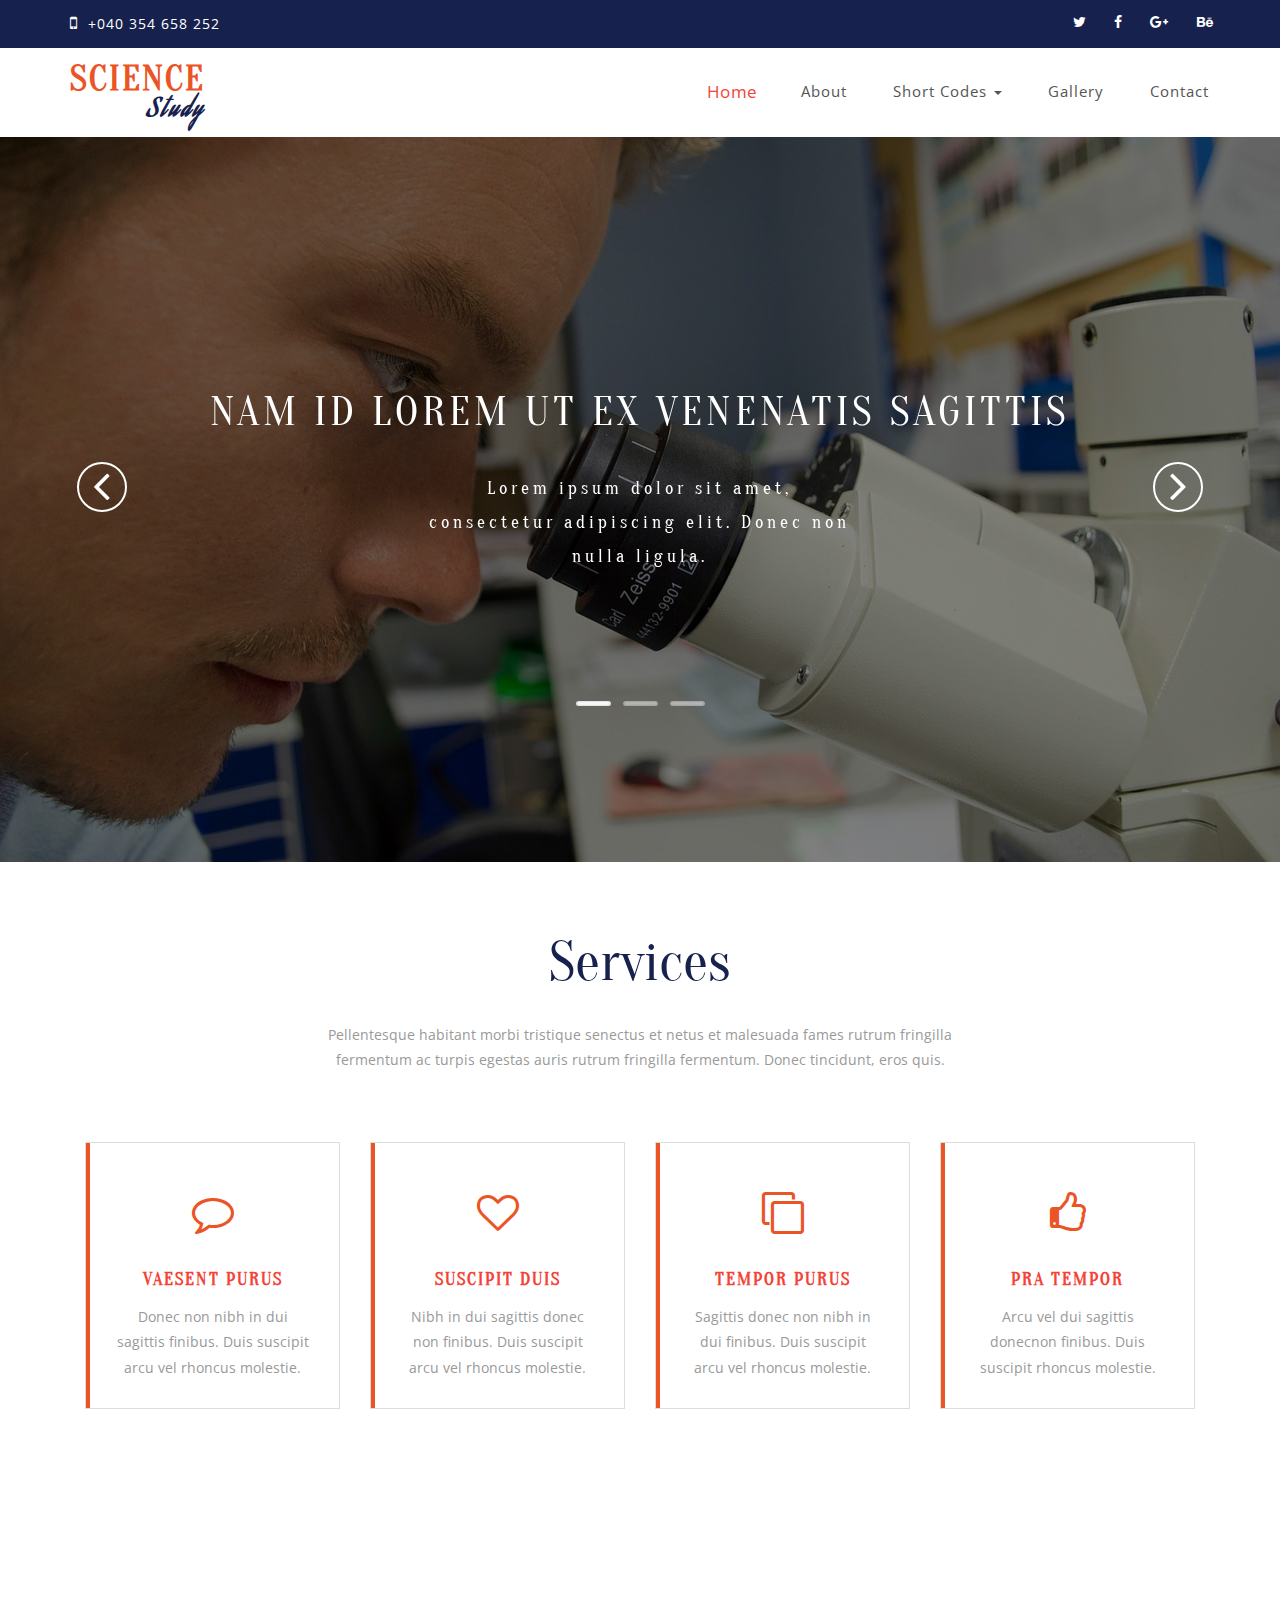
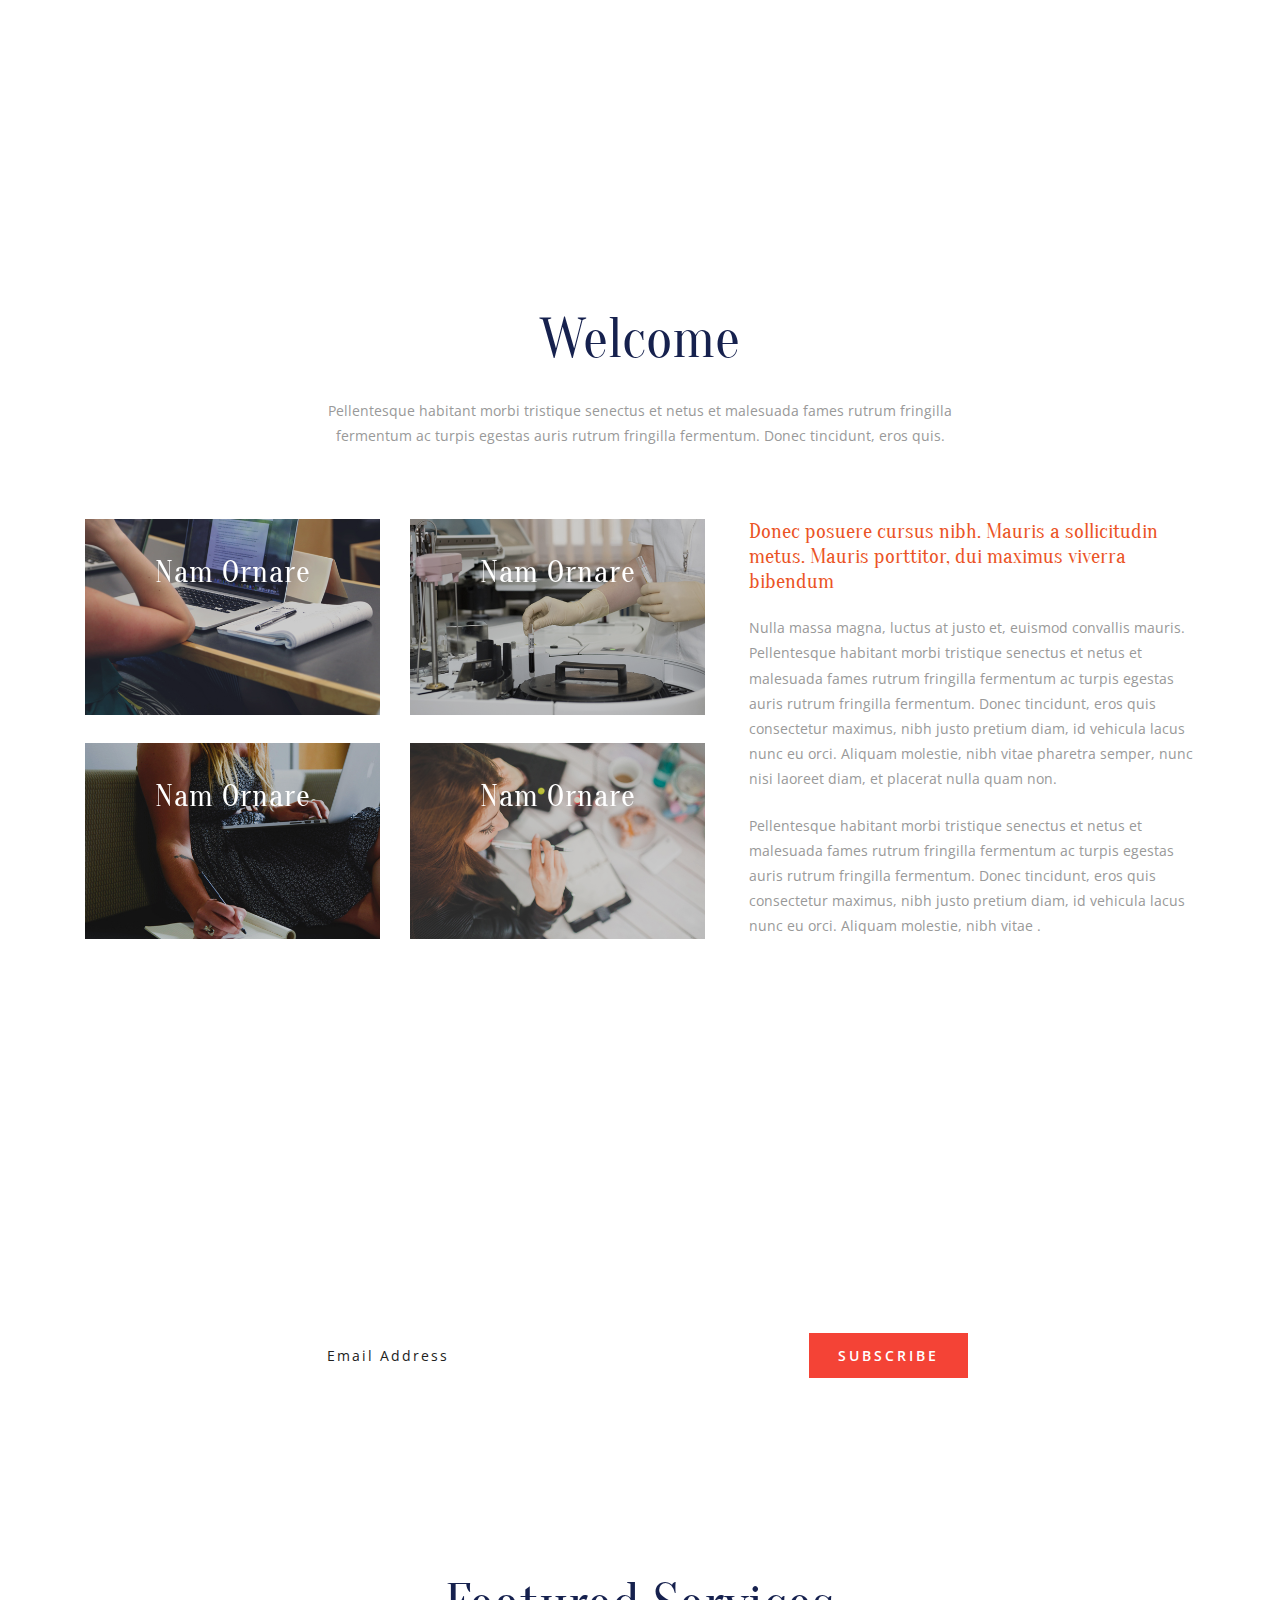
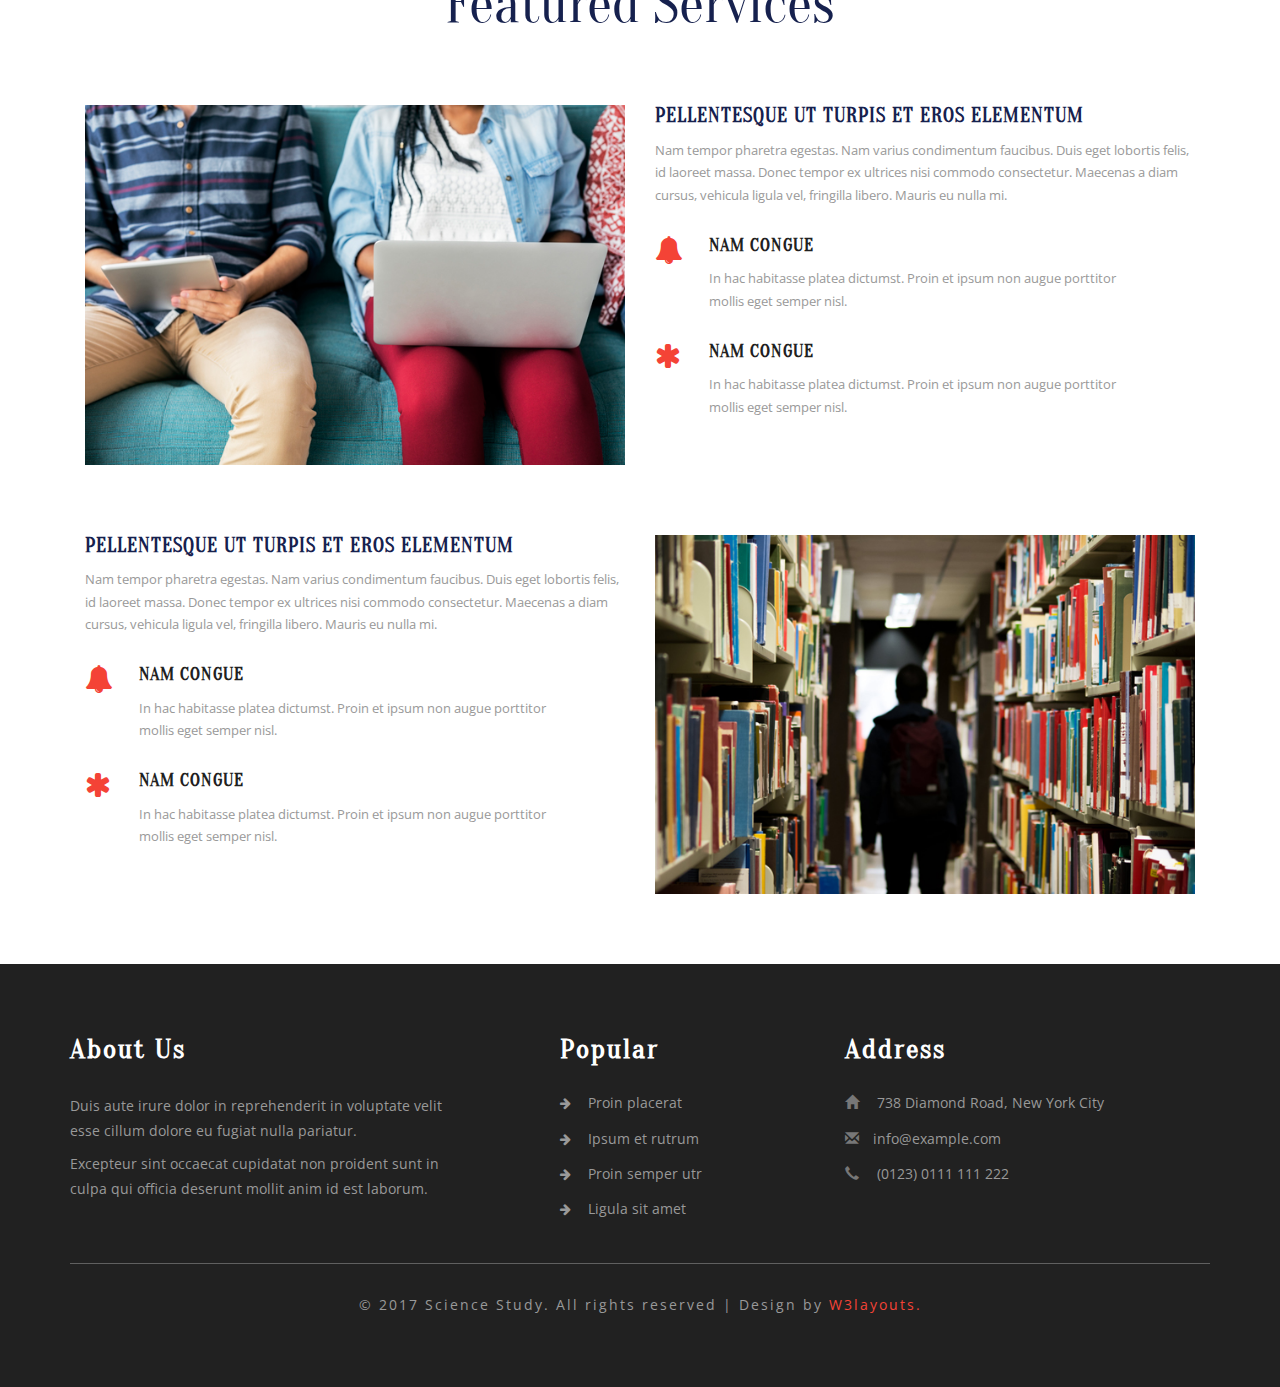
==== index.html @ d5943bfc "edited on oct.19" ====
<!--
Author: W3layouts
Author URL: http://w3layouts.com
License: Creative Commons Attribution 3.0 Unported
License URL: http://creativecommons.org/licenses/by/3.0/
-->
<!DOCTYPE html>
<html lang="en">
<head>
<title>Science Study an Education Category Bootstrap Responsive Template | Home :: w3layouts</title>
<meta name="viewport" content="width=device-width, initial-scale=1">
<meta http-equiv="Content-Type" content="text/html; charset=utf-8" />
<meta name="keywords" content="Science Study Responsive web template, Bootstrap Web Templates, Flat Web Templates, Android Compatible web template, 
	SmartPhone Compatible web template, free WebDesigns for Nokia, Samsung, LG, Sony Ericsson, Motorola web design" />
<script type="application/x-javascript"> addEventListener("load", function() { setTimeout(hideURLbar, 0); }, false); function hideURLbar(){ window.scrollTo(0,1); } </script>
<!-- Custom Theme files -->
<link href="css/bootstrap.css" type="text/css" rel="stylesheet" media="all">
<link href="css/style.css" type="text/css" rel="stylesheet" media="all">   
<link href="css/font-awesome.css" rel="stylesheet"> <!-- font-awesome icons -->
<link rel="stylesheet" href="css/flexslider.css" type="text/css" media="screen" /> 
<!-- //Custom Theme files --> 
<!-- js -->
<script src="js/jquery-2.2.3.min.js"></script>  
<!-- //js -->
<!-- web-fonts -->   
<link href="//fonts.googleapis.com/css?family=Oranienbaum" rel="stylesheet">
<link href="//fonts.googleapis.com/css?family=Open+Sans:300,300i,400,400i,600,600i,700,700i,800,800i" rel="stylesheet">
<link href="//fonts.googleapis.com/css?family=Aguafina+Script" rel="stylesheet">
<!-- //web-fonts -->
</head>
<body> 
	<!-- header -->
	<div class="header-w3layoutstop">
		<div class="container">  
			<div class="hdr-w3left navbar-left">
				<p><span class="fa fa-mobile"></span> +040 354 658 252 </p> 
			</div>
			<div class="w3ls-bnr-icons social-w3licon navbar-right">
				<a href="#" class="social-button twitter"><i class="fa fa-twitter"></i></a>
				<a href="#" class="social-button facebook"><i class="fa fa-facebook"></i></a> 
				<a href="#" class="social-button google"><i class="fa fa-google-plus"></i></a> 
				<a href="#" class="social-button behance"><i class="fa fa-behance"></i></a> 
			</div>			
		</div>
	</div>
	<!-- navigation -->
	<div class="top-nav w3-agiletop">
		<div class="container">
			<div class="navbar-header w3llogo">
				<button type="button" class="navbar-toggle" data-toggle="collapse" data-target="#bs-example-navbar-collapse-1">
					<span class="sr-only">Toggle navigation</span>
					<span class="icon-bar"></span>
					<span class="icon-bar"></span>
					<span class="icon-bar"></span>
				</button>  
				<h1><a href="index.html">SCIENCE <span>Study<span></a></h1> 
			</div>
			<!-- Collect the nav links, forms, and other content for toggling -->
			<div class="collapse navbar-collapse" id="bs-example-navbar-collapse-1">
				<div class="w3menu navbar-right">
					<ul class="nav navbar">
						<li><a href="index.html" class="active">Home</a></li>
						<li><a href="about.html">About</a></li>
						<li class="dropdown">
								<a href="#" class="dropdown-toggle" data-toggle="dropdown">Short Codes <b class="caret"></b></a>
								<ul class="dropdown-menu agile_short_dropdown">
									<li><a href="icons.html">Icons</a></li>
									<li><a href="typography.html">Typography</a></li>
								</ul>
							</li>
						
						<li><a href="gallery.html">Gallery</a></li>
						<li><a href="contact.html">Contact</a></li>
					</ul>
				</div> 
				<div class="clearfix"> </div>  
			</div>
		</div>	
	</div>	
	<!-- //navigation -->
	<!-- //header -->
	<!-- banner -->
	<div class="w3ls-banner">
		<!-- banner-text -->
		<div class="banner-text"> 
			<div class="flexslider">
				<ul class="slides">
					<li>
						<h2>Nam id lorem ut ex venenatis sagittis </h2>
						<h5>Lorem ipsum dolor sit amet, consectetur adipiscing elit. Donec non nulla ligula.</h5>
					</li>
					<li>
						<h3>Aenean non dui id libero hendrerit</h3>
						<h5>Lorem ipsum dolor sit amet, consectetur adipiscing elit. Donec non nulla ligula.</h5>
					</li>
					<li>
						<h3>Maecenas quis tincidunt mi</h3>
						<h5>Lorem ipsum dolor sit amet, consectetur adipiscing elit. Donec non nulla ligula.</h5>
					</li>
				</ul>
			</div>    
		</div> 
		<!-- //banner-text -->  
	</div>	
	<!-- //banner -->
	<!-- services -->
	<div class="services">
		<div class="container">   
			<h3 class="agileits-title">Services</h3>
			<p class="agile-p">Pellentesque habitant morbi tristique senectus et netus et malesuada fames rutrum fringilla fermentum ac turpis egestas auris rutrum fringilla fermentum. Donec tincidunt, eros quis. </p>
			
			<div class="w3-services-grids">
				<div class="col-md-3 col-xs-6 w3l-services-grid">
					<div class="w3l-services-text">
						<div class="w3ls-services-img">
							<i class="fa fa-comment-o" aria-hidden="true"></i>
						</div>
						<div class="agileits-services-info">
							<h4>Vaesent purus</h4>
							<p>Donec non nibh in dui sagittis finibus. Duis suscipit arcu vel rhoncus molestie. </p>
						</div>
					</div>
				</div>
				<div class="col-md-3 col-xs-6 w3l-services-grid">
					<div class="w3l-services-text">
						<div class="w3ls-services-img">
							<i class="fa fa-heart-o" aria-hidden="true"></i>
						</div>
						<div class="agileits-services-info">
							<h4>Suscipit duis </h4>
							<p>Nibh in dui sagittis donec non finibus. Duis suscipit arcu vel rhoncus molestie. </p>
						</div>
					</div>
				</div>
				<div class="col-md-3 col-xs-6 w3l-services-grid">
					<div class="w3l-services-text">
						<div class="w3ls-services-img">
							<i class="fa fa-clone" aria-hidden="true"></i>
						</div>
						<div class="agileits-services-info">
							<h4>Tempor purus</h4>
							<p>Sagittis donec non nibh in dui finibus. Duis suscipit arcu vel rhoncus molestie. </p>
						</div>
					</div>
				</div>
				<div class="col-md-3 col-xs-6 w3l-services-grid">
					<div class="w3l-services-text">
						<div class="w3ls-services-img">
							<i class="fa fa-thumbs-o-up" aria-hidden="true"></i>
						</div>
						<div class="agileits-services-info">
							<h4>Pra tempor</h4>
							<p>Arcu vel dui sagittis donecnon finibus. Duis suscipit rhoncus molestie. </p>
						</div>
					</div>
				</div>
				<div class="clearfix"> </div>
			</div> 
		</div>
	</div>
	<!-- //services -->
	<!-- about-slid -->
	<div class="about-w3slid jarallax">
		<div class="subscribe-agileinfo"> 
			<div class="container">  
				<h3>Lorem ipsum dolor sit amet</h3>
				<p>Curabitur nec purus eget urna pulvinar placerat. Integer varius est vitae iaculis suscipit. Nam libero tempore cum soluta nobis est eligendi optio cumque nihil impedit quo minus id quod maxime placeat facere possimus omnis optio </p> 
			</div>
		</div>
	</div>
	<!-- //about-slid --> 
	<!-- welcome -->
	<div class="welcome"> 
		<div class="container">
			<h3 class="agileits-title">Welcome </h3>
<p class="agile-p">Pellentesque habitant morbi tristique senectus et netus et malesuada fames rutrum fringilla fermentum ac turpis egestas auris rutrum fringilla fermentum. Donec tincidunt, eros quis. </p>			
			<div class="welcome-agileinfo">
				<div class="col-md-7 agile-welcome-left"> 
					<div class="col-sm-6 col-xs-6 welcome-w3imgs">
						<figure class="effect-chico">
							<img src="images/g3.jpg" alt=" " />
							<figcaption>
								<h4>Nam ornare</h4>
								<p>Chico's main fear was missing the morning bus.</p>
							</figcaption>			
						</figure>
						<figure class="effect-chico welcome-img2">
							<img src="images/g4.jpg" alt=" " />
							<figcaption>
								<h4>Nam ornare</h4>
								<p>Chico's main fear was missing the morning bus.</p>
							</figcaption>			
						</figure>
					</div>
					<div class="col-sm-6 col-xs-6 welcome-w3imgs">
						<figure class="effect-chico">
							<img src="images/g2.jpg" alt=" " />
							<figcaption>
								<h4>Nam ornare</h4>
								<p>Chico's main fear was missing the morning bus.</p>
							</figcaption>			
						</figure>
						<figure class="effect-chico welcome-img2">
							<img src="images/g1.jpg" alt=" " />
							<figcaption>
								<h4>Nam ornare</h4>
								<p>Chico's main fear was missing the morning bus.</p>
							</figcaption>			
						</figure>
					</div>
				<div class="clearfix"> </div> 
			</div>
			<div class="col-md-5 agile-welcome-right">
				<h4>Donec posuere cursus nibh. Mauris a sollicitudin metus. Mauris porttitor, dui maximus viverra bibendum</h4>
				<p>Nulla massa magna, luctus at justo et, euismod convallis mauris. Pellentesque habitant morbi tristique senectus et netus et malesuada fames rutrum fringilla fermentum ac turpis egestas auris rutrum fringilla fermentum. Donec tincidunt, eros quis consectetur maximus, nibh justo pretium diam, id vehicula lacus nunc eu orci. Aliquam molestie, nibh vitae pharetra semper, nunc nisi laoreet diam, et placerat nulla quam non. </p>
				<p>Pellentesque habitant morbi tristique senectus et netus et malesuada fames rutrum fringilla fermentum ac turpis egestas auris rutrum fringilla fermentum. Donec tincidunt, eros quis consectetur maximus, nibh justo pretium diam, id vehicula lacus nunc eu orci. Aliquam molestie, nibh vitae . </p>
	
			</div>
			<div class="clearfix"> </div>
		</div>
	</div> 		
	</div>
	<!-- //welcome -->
	<!-- about-slid -->
	<div class="about-w3slid jarallax">
		<div class="sub-agileinfo">
			<div class="container">
				<h3 class="agileits-title w3title1">Get our free newsletter</h3>
				<p>Nemo enim ipsam voluptatem quia voluptas sit aspernatur aut odit aut fugit, sed quia consequuntur magni dolores eos qui ratione voluptatem sequi nesciunt. Neque porro quisquam est consectetur adipisci velit sed quia non numquam eius.</p>
				<form>
					<input type="email" name="email" placeholder="Email Address" class="user" required="">
					<input type="submit" value="Subscribe">
				</form>
			</div> 
		</div>
	</div>
	<!-- //about-slid --> 
	<!-- services-bottom -->
	<div class="services-bottom">
		<div class="container">
			<div class="agileits-heading">
				<h3 class="agileits-title">Featured Services</h3>
			</div>
			<div class="wthree-services-bottom-grids">
				<div class="col-md-6 wthree-services-left">
					<img src="images/g8.jpg" alt="" />
				</div>
				<div class="col-md-6 wthree-services-right">
					<div class="wthree-services-right-top">
						<h4>Pellentesque ut turpis et eros elementum</h4>
						<p>Nam tempor pharetra egestas. Nam varius condimentum faucibus. Duis eget lobortis felis, id laoreet massa. Donec tempor ex ultrices nisi commodo consectetur. Maecenas a diam cursus, vehicula ligula vel, fringilla libero. Mauris eu nulla mi.</p>
					</div>
					<div class="wthree-services-right-bottom">
						<div class="services-right-bottom-bottom">
							<div class="services-bottom-icon">
								<i class="fa fa-bell" aria-hidden="true"></i>
							</div>
							<div class="services-bottom-info">
								<h5>Nam congue</h5>
								<p>In hac habitasse platea dictumst. Proin et ipsum non augue porttitor mollis eget semper nisl.</p>
							</div>
							<div class="clearfix"> </div>
						</div>
						<div class="services-right-bottom-bottom">
							<div class="services-bottom-icon">
								<i class="fa fa-asterisk" aria-hidden="true"></i>
							</div>
							<div class="services-bottom-info">
								<h5>Nam congue</h5>
								<p>In hac habitasse platea dictumst. Proin et ipsum non augue porttitor mollis eget semper nisl.</p>
							</div>
							<div class="clearfix"> </div>
						</div>
					</div>
					<div class="clearfix"> </div>
				</div>
				<div class="clearfix"> </div>
			</div>
			<div class="wthree-services-bottom-grids w3-services-bottom">
				<div class="col-md-6 wthree-services-right">
					<div class="wthree-services-right-top">
						<h4>Pellentesque ut turpis et eros elementum</h4>
						<p>Nam tempor pharetra egestas. Nam varius condimentum faucibus. Duis eget lobortis felis, id laoreet massa. Donec tempor ex ultrices nisi commodo consectetur. Maecenas a diam cursus, vehicula ligula vel, fringilla libero. Mauris eu nulla mi.</p>
					</div>
					<div class="wthree-services-right-bottom">
						<div class="services-right-bottom-bottom">
							<div class="services-bottom-icon">
								<i class="fa fa-bell" aria-hidden="true"></i>
							</div>
							<div class="services-bottom-info">
								<h5>Nam congue</h5>
								<p>In hac habitasse platea dictumst. Proin et ipsum non augue porttitor mollis eget semper nisl.</p>
							</div>
							<div class="clearfix"> </div>
						</div>
						<div class="services-right-bottom-bottom">
							<div class="services-bottom-icon">
								<i class="fa fa-asterisk" aria-hidden="true"></i>
							</div>
							<div class="services-bottom-info">
								<h5>Nam congue</h5>
								<p>In hac habitasse platea dictumst. Proin et ipsum non augue porttitor mollis eget semper nisl.</p>
							</div>
							<div class="clearfix"> </div>
						</div>
					</div>
					<div class="clearfix"> </div>
				</div>
				<div class="col-md-6 wthree-services-left">
					<img src="images/g6.jpg" alt="" />
				</div>
				<div class="clearfix"> </div>
			</div>
		</div>
	</div>
	<!-- //services-bottom -->

	<!-- footer -->
	<div class="footer">
		<div class="container">
			<div class="col-md-5 col-sm-5 agileinfo_footer_grid">
				<h3 class="agileits-title">About Us</h3>
				<p>Duis aute irure dolor in reprehenderit in voluptate velit esse cillum dolore eu 
					fugiat nulla pariatur. <span>Excepteur sint occaecat cupidatat non proident 
					sunt in culpa qui officia deserunt mollit anim id est laborum.</span></p>
			</div>
			<div class="col-md-3 col-sm-3 agileinfo_footer_grid mid-w3l nav2">
				<h3 class="agileits-title">Popular</h3>
				<ul>
					<li><a href="#"><i class="fa fa-arrow-right"></i> Proin placerat</a></li>
					<li><a href="#"><i class="fa fa-arrow-right"></i> Ipsum et rutrum</a></li>
					<li><a href="#"><i class="fa fa-arrow-right"></i> Proin semper utr</a></li>
					<li><a href="#"><i class="fa fa-arrow-right"></i> Ligula sit amet</a></li>
				</ul>
			</div>
			<div class="col-md-4 col-sm-4 agileinfo_footer_grid">
				<h3 class="agileits-title">Address</h3>
				<ul>
					<li><span class="glyphicon glyphicon-home" aria-hidden="true"></span> 738 Diamond Road, New York City</li>
					<li><span class="glyphicon glyphicon-envelope" aria-hidden="true"></span><a href="mailto:info@example.com">info@example.com</a></li>
					<li><span class="glyphicon glyphicon-earphone" aria-hidden="true"></span> (0123) 0111 111 222</li>
				</ul>
			</div> 
			<div class="clearfix"> </div>
			<div class="w3agile_footer_copy">
				<p>© 2017 Science Study. All rights reserved | Design by <a href="http://w3layouts.com/" target="_blank">W3layouts.</a></p>
			</div>
		</div>
	</div>
	<!-- //footer -->

	<!-- Bootstrap core JavaScript
    ================================================== -->
    <!-- Placed at the end of the document so the pages load faster -->
    <script src="js/bootstrap.js"></script>
	<!-- FlexSlider --> 
	<script defer src="js/jquery.flexslider.js"></script>
	<script type="text/javascript">
		$(window).load(function(){
		  $('.flexslider').flexslider({
			animation: "slide",
			start: function(slider){
			  $('body').removeClass('loading');
			}
		  });
		});
	</script>
	<!-- End-slider-script -->

</body>
</html>
---- css/style.css ----
/*--
Author: W3layouts
Author URL: http://w3layouts.com
License: Creative Commons Attribution 3.0 Unported
License URL: http://creativecommons.org/licenses/by/3.0/
--*/
body{
	margin:0;
	font-family: 'Open Sans', sans-serif;
	background: #fff;  
}
body a{
	transition: 0.5s all;
	-webkit-transition: 0.5s all;
	-moz-transition: 0.5s all;
	-o-transition: 0.5s all;
	-ms-transition: 0.5s all;
	text-decoration:none;
	outline:none;
}
h1,h2,h3,h4,h5,h6{
	margin:0;
	font-family: 'Oranienbaum', serif; 
}
p{
	margin:0;
}
ul,label{
	margin:0;
	padding:0;
}
body a:hover,body a:focus {
	text-decoration:none;
	outline: none;
} 
/*-- banner --*/
.agileits-banner {
	background:url(../images/1.jpg)no-repeat center center;
	-webkit-background-size:cover;
	background-size:cover;
	-moz-background-size:cover;
	position: relative;
} 
/*-- header-w3layoutstop--*/
.header-w3layoutstop {
    padding:0.8em 0;
    background:#16214e;
}
.header-w3layoutstop p {
    color: #fff;
    font-size: 1em;
    text-align: center;
    letter-spacing: 1px;
}
.header-w3layoutstop p span.fa {
    margin-right: 5px;
    font-size: 1.2em;
}
/*-- social-icons --*/  
.social-w3licon a {
    font-size: 1em;
    color: #fff;
    margin:0 .8em;
    border: 1px solid transparent;
    display: inline-block;
    text-align: center;
    position: relative;
    z-index: 999;
	-webkit-transition:.5s all;
	-moz-transition:.5s all;
	-o-transition:.5s all;
	-ms-transition:.5s all;
	transition:.5s all;
} 
.social-w3licon a:hover {
    color: #3b5998;
	-webkit-transform: scale(1.2);
	-moz-transform: scale(1.2);
	-o-transform: scale(1.2);
	-ms-transform: scale(1.2);
    transform: scale(1.2);
}
.social-w3licon a.twitter:hover {
    color: #1da1f2; 
}
.social-w3licon a.google:hover {
    color: #dd4b39; 
}
.social-w3licon a.behance:hover {
    color: #1769ff; 
}
/*-- //social-icons --*/
/*-- //banner-top --*/ 
/*-- logo --*/ 
.w3llogo h1 {
    font-size: 2em;
    font-weight: 100;
    letter-spacing: 2px;
    position: relative;
}
.w3llogo h1 a {
    display: inline-block;
    color: #eb5425;
    font-weight: 600;
    font-size: 36px;
}
.w3llogo h1 a span {
    font-family: 'Aguafina Script', cursive;
    color: #16214e;
    font-size: 25px;
    letter-spacing: 3px;
    display: block;
    text-align: right;
}
/*-- //logo --*/
/*-- top-nav --*/ 
.top-nav {
    padding: 0.8em 0;
}
nav.navbar.navbar-default {
    background-color: inherit;
    border: none;
    margin: 0;
}
ul.nav.navbar {
    text-align: center;
    margin: 1.5em 0 0;
    min-height: inherit;
}
.top-nav ul li {
    margin: 0 0 0 3em;
    display: inline-block;
}
/* Effect 11: text fill based on Lea Verou's animation http://dabblet.com/gist/6046779 */
.top-nav ul li a {
    text-decoration: none;
    letter-spacing: 1px;
    font-size: 1.1em;
    color: #555;
    position: relative;
    font-weight:400;
    padding: 0;
    display: inline-block;
}
.nav > li > a:hover, .nav > li > a:focus {
    background: none;
} 
.top-nav ul li a:hover, .top-nav ul li a.active {
    color: #F44336 !important;
    -webkit-border-radius: 2px;
    -moz-border-radius: 2px;
    border-radius: 2px;
	-webkit-transform: scale(1.1);
	-moz-transform: scale(1.1);
	-o-transform: scale(1.1);
	-ms-transform: scale(1.1);
	transform: scale(1.1);
}
.top-nav .open > .dropdown-menu {
    display: block;
    background: #fff;
    margin-top: 1.2em;
}
.top-nav .open > .dropdown-menu li {
    margin: 0;
	display: block;
	overflow:hidden;
}
.top-nav .open > .dropdown-menu li a {
	display: block;
    color: #999;
    font-size: .9em;
    padding: .7em 1em;
    text-align: center;
    letter-spacing: 1px;
}
.top-nav .nav .open > a, .nav .open > a:hover, .nav .open > a:focus {
    color: #eb5425;
    border: none;
    background: none;
}
.top-nav .dropdown-menu > li > a:hover, .dropdown-menu > li > a:focus {
    color: #eb5425;
    text-decoration: none;
    background-color: transparent;
}
ul.dropdown-menu.agile_short_dropdown {
    left: 0;
}
/*-- //top-nav --*/
/*-- banner --*/ 
.w3ls-banner{ 
	background:url(../images/banner-2.jpg)no-repeat center;
	-webkit-background-size:cover;
	-moz-background-size:cover; 
	background-size:cover;
	position: relative;
}
.w3ls-banner-1{ 
	background:url(../images/banner-2.jpg)no-repeat center;
	-webkit-background-size:cover;
	-moz-background-size:cover; 
	background-size:cover;
	min-height:300px;
}
img.img-responsive {
    width: 100%;
} 
.banner-text {
    text-align: center;
    padding: 18em 0;
}
.banner-text p {
    font-size: 1em;
    color: #fff;
    margin-bottom: 2em;
    letter-spacing: 15px;
}
.banner-text h2, .banner-text h3 {
    color: #fff;
    font-size: 3em;
    text-transform: uppercase;
    letter-spacing: 4px;
}
.banner-text h5 {
    color: #fff;
    font-size: 1.3em;
    font-weight: 300;
	letter-spacing: 4px;
    width: 33%;
    line-height: 34px;
    margin: 2em auto;
}
.banner-text span{
    font-size: 0.8em;
    color: #fff;
    margin: 3em 0;
	display: inline-block;
}
.banner-text span i.fa{
    margin: 0 7px;
	-webkit-transform: rotate(45deg);
	-moz-transform: rotate(45deg);
	-o-transform: rotate(45deg);
	-ms-transform: rotate(45deg);
    transform: rotate(45deg);
} 
/*-- //banner --*/
/*-- banner-bottom --*/
.welcome{
	padding:6em 0;
} 
.welcome-agileinfo {
    margin-top: 5em;
} 
figure.effect-chico.welcome-img2 {
    margin-top: 2em;
}
/* Common style */
.welcome-w3imgs figure {
    position: relative;
    float: left;
    overflow: hidden;
    height: auto;
    background: #000;
    text-align: center;
} 
.welcome-w3imgs figure img {
	position: relative;
	display: block;
	max-width: 100%;
	opacity: 0.8;
} 
.welcome-w3imgs figure figcaption {
	padding: 2em;
	color: #fff;
	-webkit-backface-visibility: hidden;
	backface-visibility: hidden;
} 
.welcome-w3imgs figure figcaption::before,
.welcome-w3imgs figure figcaption::after {
	/*-- pointer-events:none; --*/
} 
.welcome-w3imgs figure figcaption,
.welcome-w3imgs figure figcaption > a {
	position: absolute;
	top: 0;
	left: 0;
	width: 100%;
	height: 100%;
}
/*-- Chico --*/ 
figure.effect-chico img {
	-webkit-transition: opacity 0.35s, -webkit-transform 0.35s;
	-moz-transition: opacity 0.35s, -moz-transform 0.35s;
	transition: opacity 0.35s, transform 0.35s;
	-webkit-transform: scale(1.12);
	-moz-transform: scale(1.12);
	-o-transform: scale(1.12);
	-ms-transform: scale(1.12);
	transform: scale(1.12);
} 
figure.effect-chico:hover img {
	opacity: 0.5;
	-webkit-transform: scale(1);
	-moz-transform: scale(1);
	-o-transform: scale(1);
	-ms-transform: scale(1);
	transform: scale(1);
} 
figure.effect-chico figcaption {
	padding: 2em;
} 
figure.effect-chico figcaption::before {
	position: absolute;
	top: 20px;
	right: 20px;
	bottom: 20px;
	left: 20px;
	border: 1px solid #fff;
	content: '';
	-webkit-transform: scale(1.1);
	-moz-transform: scale(1.1);
	-o-transform: scale(1.1);
	-ms-transform: scale(1.1);
	transform: scale(1.1);
} 
figure.effect-chico figcaption::before,
figure.effect-chico p {
	opacity: 0;
	-webkit-transition: opacity 0.35s, -webkit-transform 0.35s;
	-moz-transition: opacity 0.35s, -moz-transform 0.35s; 
	transition: opacity 0.35s, transform 0.35s;
} 
figure.effect-chico h4 {
    margin: 0.5em 0;
    font-size: 2.5em;
    color: #fff;
    text-transform: capitalize;
    letter-spacing: 1px;
} 
figure.effect-chico p {
	color:#fff;
	margin: 0 auto !important;
    max-width: 200px;
    -webkit-transform: scale(1.5);
	-moz-transform: scale(1.5);
	-o-transform: scale(1.5);
	-ms-transform: scale(1.5);
    transform: scale(1.5);
}
figure.effect-chico:hover figcaption::before,
figure.effect-chico:hover p {
	opacity: 1;
	-webkit-transform: scale(1);
	-moz-transform: scale(1);
	-o-transform: scale(1);
	-ms-transform: scale(1);
	transform: scale(1);
}
.welcome-w3imgs{
    position: relative;
}
.welcome-w3imgs img{
	width:100%;
} 
.agile-welcome-left{
    padding-left: 0;
}
.agile-welcome-right {
    padding: 0em 1em 0 1em;
}
h3.agileits-title,h2.agileits-title {
    color: #16214e;
    font-size: 4em;
    margin-bottom: .5em;
    text-align: center;
}
p{
	color:#999;
	font-size:1em; 
	line-height:1.8em;
}
.agile-welcome-right h4 {
    font-size: 1.5em;
    color: #eb5425;
    line-height: 1.2em;
    margin-bottom: 1em;
}
.welcome p {
    margin-bottom: 1.5em;
}
/*-- //banner-bottom --*/
.about-w3slid h3 {
    font-size: 3em;
    color: #fff;
    text-transform: capitalize;
    letter-spacing: 1px;
}
.about-w3slid p {
    width: 70%;
    margin: 2em auto 0;
    color: #fff;
    letter-spacing: 2px;
}
.about-w3slid {
    background: url(../images/banner-1.jpg)no-repeat center 0px fixed;
    background-size: cover;
    text-align: center;
	padding:7em 0;
}
p.agile-p {
    font-size: 1em;
    text-align: center;
    width: 60%;
    margin: 0 auto;
}
/*-- services --*/ 
.services {
    padding: 5em 0;
}
.w3-services-grids {
    margin-top: 5em;
} 
.w3l-services-grid{
	text-align:center;
}
.w3l-services-text {
    padding: 2em;
    border: 1px solid #ddd;
	position: relative;
	background: #fff;
}
.w3l-services-text:before {
    content: '';
    width: 0%;
    border: 2px solid #eb5425;
    height: 100%;
    display: block;
    position: absolute;
    left: 0;
    top: 0;
	-webkit-transition: .5s all;
	-moz-transition: .5s all;
	-o-transition: .5s all;
	-ms-transition: .5s all;
    transition: .5s all; 
}
.w3ls-services-img {
    width: 75px;
    height: 75px;
    margin: 0 auto;
    border-radius: 50%;
    -webkit-border-radius: 50%;
    -moz-border-radius: 50%;
    -ms-border-radius: 50%;
    -o-border-radius: 50%;
    -webkit-transition: 0.5s all;
    -o-transition: 0.5s all;
    -moz-transition: 0.5s all;
    -ms-transition: 0.5s all;
    transition: 0.5s all;
}
.w3ls-services-img i.fa {
    color: #eb5425;
    font-size: 3em;
    padding: .5em 0 0 0;
    -webkit-transition: 0.5s all;
    -o-transition: 0.5s all;
    -moz-transition: 0.5s all;
    -ms-transition: 0.5s all;
    transition: 0.5s all;
}
.agileits-services-info h4 {
    color: #f44336;
    font-size: 1.3em;
    margin: 1.3em 0 0.8em;
    text-transform: uppercase;
    font-weight: 600;
    letter-spacing: 2px;
}
.w3l-services-grid:hover .w3ls-services-img{
    background: #eb5425;  
}
.w3l-services-grid:hover .w3ls-services-img i.fa {
    color: #fff; 
	-webkit-transform: scale(0.5);
	-moz-transform: scale(0.5);
	-o-transform: scale(0.5);
	-ms-transform: scale(0.5);
    transform: scale(0.5);
} 
.w3l-services-grid:hover .w3l-services-text:before { 
    width: 100%;  
}
/*-- //services --*/
/*-- newsletter --*/
.sub-agileinfo{  
	text-align:center;
}
.sub-agileinfo h3 {
	font-size: 3em;
    margin-bottom: 1em;
}
h3.agileits-title.w3title1 {
    color: #fff; 
}
.sub-agileinfo p {
    width: 75%;
    margin: 0 auto;
    color: #fff; 
}
.sub-agileinfo form {
    margin: 2em 0;
}
.sub-agileinfo form input.user {
    width: 42%;
    padding: .8em 1em;
    outline: none;
    font-size: 1em;
    border: 1px solid #fff;
    margin-right: 1em;
    color: #000;
    letter-spacing: 2px;
}
.sub-agileinfo form input[type="submit"] { 
    font-size: 1em;
    text-transform: uppercase;
    padding: .8em 2em;
    color: #fff;
    background: #f44336;
    border: 1px solid #f44336;
    letter-spacing: 3px;
    font-weight: 600;
    outline: none;
	-webkit-transition:.5s all;
	-moz-transition:.5s all;
	-o-transition:.5s all;
	-ms-transition:.5s all;
	transition:.5s all;
}
.sub-agileinfo form input[type="submit"]:hover {
	background: transparent;
    border: 1px solid #fff;
} 
/*-- //newsletter --*/
/*-- services-bottom --*/
.wthree-services-left img{
	width:100%;
}
.wthree-services-right-top h4 {
    color: #16214e;
    font-size: 1.4em;
    margin: 0;
    letter-spacing: 1px;
    font-weight: 600;
    text-transform: uppercase;
}
.wthree-services-right-top p{
	color: #999999;
    font-size: .9em;
    line-height: 1.8em;
    margin: 1em 0 0 0;
}
.services-right-bottom-bottom {
    margin: 2em 0 0 0;
}
.services-bottom-icon{
	float:left;
	width:10%;
}
.services-bottom-icon i.fa {
    color: #f44336;
    font-size: 2em;
}
.services-bottom-info{
	float:left;
	width:80%;
}
.services-bottom-info h5 {
    color: #212121;
    font-size: 1.3em;
    margin: 0;
    letter-spacing: 1px;
    font-weight: 600;
    text-transform: uppercase;
}
.services-bottom-info p{
	color: #999999;
    font-size: .9em;
    line-height: 1.8em;
    margin: 1em 0 0 0;	
}
.w3-services-bottom{
	margin:2em 0 0 0;
}
.services-bottom {
    padding: 5em 0;
}
.wthree-services-bottom-grids {
    margin-top: 5em;
}
/*-- //services-bottom --*/
/*-- footer --*/
.footer{
	background:#212121;
	padding:5em 0;
}
.agileinfo_footer_grid h3.agileits-title {
    font-size: 2em;
    color: #ffffff;
    font-weight: 700;
    margin-bottom: 1em;
    text-transform: capitalize;
    text-align: left;
    letter-spacing: 2px;
}
.agileinfo_footer_grid ul li {
    list-style-type: none;
    margin-bottom: 1.1em;
    font-size: 1em;
    color: #999;
} 
.agileinfo_footer_grid ul li  i.fa{
    font-size: .9em;
    margin-right: 1em;
}
.agileinfo_footer_grid ul li span{
	margin-right: 1em;
}
.agileinfo_footer_grid ul li a{
	color:#999;
	text-decoration:none;
}
.agileinfo_footer_grid ul li a:hover{
	color:#f44336;
}  
.w3agile_footer_copy {
    padding-top: 2em;
    border-top: 1px solid #606060;
    text-align: center;
    margin-top: 2em;
}
.w3agile_footer_copy p{   
	letter-spacing: 2px;
}
.w3agile_footer_copy p a{
	color:#f44336;
	text-decoration:none;
}
.w3agile_footer_copy p a:hover{
	color:#999;
}
.agileinfo_footer_grid:nth-child(1) {
    padding: 0 5em 0 0;
} 
.agileinfo_footer_grid p span{
	display:block;
	margin:0.5em 0 0;
}
/*-- //footer --*/
/*-- breadcrumbs --*/
.breadcrumbs{
	padding:1em 0;
	background:#f5f5f5;
}
.w3layouts_breadcrumbs_left{
	float:left;
	margin-top: .5em;
}
.w3layouts_breadcrumbs_left ul li{
	display:inline-block;
	color:#212121;
	text-transform:uppercase;
	font-weight:600;
}
.w3layouts_breadcrumbs_left ul li span{
	padding:0 1.5em;
}
.w3layouts_breadcrumbs_left ul li i{
	padding-right:1em;
	color: #212121;
}
.w3layouts_breadcrumbs_left ul li a{
	color:#eb5425;
	text-decoration:underline;
}
.w3layouts_breadcrumbs_right{
	float:right;
}
.w3layouts_breadcrumbs_right h2 {
    font-size: 2em;
    color: #212121;
    margin: 0;
}
.w3layouts_breadcrumbs_left ul li a:hover{
	color:#212121;
}
.w3_agile_about_grid_left h3{
	font-size:1.4em;
	color:#212121;
	line-height:1.5em;
	text-transform: capitalize;
	margin:0;
}
.w3_agile_about_grid_left p i{
	color:#2ebaef;
	display:block;
	margin:1em 0 1em;
}
.w3_agile_about_grid_left p{
	color:#999;
	line-height:2em;
}
/*-- //breadcrumbs --*/
/*-- about --*/
/*-- Skills bar effects --*/
.skillbar {
  position: relative;
  display: inline-block;
  margin: 15px 0;
  width: 100%;
  background: #eee;
  height: 35px;
  border-radius: 3px;
  width: 100%;
}
.skillbar-title {
  position: absolute;
  top: 0;
  left: 0;
  width: 110px;
  font-weight: bold;
  font-size: 13px;
  color: #ffffff;
  background: #6adcfa;
  border-top-left-radius: 3px;
  border-bottom-left-radius: 3px;
  background: rgba(0, 0, 0, 0.1);
  padding: 0 20px;
  height: 35px;
  line-height: 35px;
}
.skillbar-bar {
  height: 35px;
  width: 0px;
  background: #2ebaef;
  border-radius: 3px;
  display: inline-block;
}
.skill-bar-percent {
	position: absolute;
    right: -6%;
    top: 0;
    font-size: 13px;
    height: 35px;
    line-height: 35px;
    color: #212121;
}
/*-- //about --*/
/*-- team --*/
.team,.testimonials,.contact{
	padding:5em 0;
}
.w3_agile_team_grids{
	margin:5em 0 0;
}
.w3_agile_team_grid h3{
	font-size:1.2em;
	color:#212121;
	margin:1em 0 0;
}
.w3_agile_team_grid p{
	color:#2ebaef;
	text-transform:uppercase;
	font-weight:600;
	margin-bottom: 1em;
}
.w3_agile_team_grid:nth-child(2),.w3_agile_team_grid:nth-child(4){
	margin-top:5em;
}
.w3_agile_team_grid ul li{
	display:inline-block;
	margin-right:1em;
}
.w3_agile_team_grid ul li:last-child{
	margin:0;
}
.w3_agile_team_grid figure {
	overflow: hidden;
	position: relative;
}
.hover14 figure::before {
	position: absolute;
	top: 0;
	left: -75%;
	z-index: 2;
	display: block;
	content: '';
	width: 50%;
	height: 100%;
	background: -webkit-linear-gradient(left, rgba(255,255,255,0) 0%, rgba(255,255,255,.3) 100%);
	background: linear-gradient(to right, rgba(255,255,255,0) 0%, rgba(255,255,255,.3) 100%);
	-webkit-transform: skewX(-25deg);
	transform: skewX(-25deg);
}
.hover14 figure:hover::before,.w3_agile_team_grid:hover .hover14 figure::before{
	-webkit-animation: shine .75s;
	animation: shine .75s;
}
@-webkit-keyframes shine {
	100% {
		left: 125%;
	}
}
@keyframes shine {
	100% {
		left: 125%;
	}
}
.agileits_social_list li a{
    color: #212121;
    text-align: center;
    display: inline-block;
    font-size: 1.2em;
}
a.w3_agile_facebook:hover{
	color:#3b5998;
}
a.agile_twitter:hover{
	color:#1da1f2;
}
a.w3_agile_dribble:hover{
	color:#ea4c89;
}
a.w3_agile_vimeo:hover{
	color:#1ab7ea;
}
ul.agileits_social_list {
    padding: 0;
}
ul.agileits_social_list li {
    display: inline-block;
}
/*-- //team --*/
.w3ls_news_grids {
    margin-top: 5em;
}
/*-- icons --*/
.codes a {
    color: #999;
}
.icon-box {
    padding: 8px 15px;
    background:rgba(149, 149, 149, 0.18);
    margin: 1em 0 1em 0;
    border: 5px solid #ffffff;
    text-align: left;
    -moz-box-sizing: border-box;
    -webkit-box-sizing: border-box;
    box-sizing: border-box;
    font-size: 13px;
    transition: 0.5s all;
    -webkit-transition: 0.5s all;
    -o-transition: 0.5s all;
    -ms-transition: 0.5s all;
    -moz-transition: 0.5s all;
    cursor: pointer;
} 
.icon-box:hover {
    background: #000;
	transition:0.5s all;
	-webkit-transition:0.5s all;
	-o-transition:0.5s all;
	-ms-transition:0.5s all;
	-moz-transition:0.5s all;
}
.icon-box:hover i.fa {
	color:#fff !important;
}
.icon-box:hover a.agile-icon {
	color:#fff !important;
}
.codes .bs-glyphicons li {
    float: left;
    width: 12.5%;
    height: 115px;
    padding: 10px; 
    line-height: 1.4;
    text-align: center;  
    font-size: 12px;
    list-style-type: none;	
}
.codes .bs-glyphicons .glyphicon {
    margin-top: 5px;
    margin-bottom: 10px;
    font-size: 24px;
}
.codes .glyphicon {
    position: relative;
    top: 1px;
    display: inline-block;
    font-family: 'Glyphicons Halflings';
    font-style: normal;
    font-weight: 400;
    line-height: 1;
    -webkit-font-smoothing: antialiased;
    -moz-osx-font-smoothing: grayscale;
	color: #777;
} 
.codes .bs-glyphicons .glyphicon-class {
    display: block;
    text-align: center;
    word-wrap: break-word;
}
h3.icon-subheading {
    font-size: 28px;
    color: #eb5425 !important;
    margin: 30px 0 15px;
    font-weight: 600;
    letter-spacing: 2px;
}
h3.agileits-icons-title {
    text-align: center;
    font-size: 33px;
    color: #222222;
    font-weight: 600;
    letter-spacing: 2px;
}
.icons a {
    color: #999;
}
.icon-box i {
    margin-right: 10px !important;
    font-size: 20px !important;
    color: #282a2b !important;
}
.bs-glyphicons li {
    float: left;
    width: 18%;
    height: 115px;
    padding: 10px;
    line-height: 1.4;
    text-align: center;
    font-size: 12px;
    list-style-type: none;
    background:rgba(149, 149, 149, 0.18);
    margin: 1%;
}
.bs-glyphicons .glyphicon {
    margin-top: 5px;
    margin-bottom: 10px;
    font-size: 24px;
	color: #282a2b;
}
.glyphicon {
    position: relative;
    top: 1px;
    display: inline-block;
    font-family: 'Glyphicons Halflings';
    font-style: normal;
    font-weight: 400;
    line-height: 1;
    -webkit-font-smoothing: antialiased;
    -moz-osx-font-smoothing: grayscale;
	color: #777;
} 
.bs-glyphicons .glyphicon-class {
    display: block;
    text-align: center;
    word-wrap: break-word;
}
.grid_4 {
    background: none;
    margin-top: 50px;
}
/*-- mail --*/
.agileits_mail_grid_right1{
	padding:3em;
	background:#f5f5f5;
}
.agileits_mail_grid_right1 span i{
	color: #212121;
    font-size: 14px;
    text-transform: uppercase;
    font-style: normal;
    float: left;
    width: 15%;
    margin: .8em 0 0;
    font-weight: 600;
}
.agileits_mail_grid_right1 input[type="text"],.agileits_mail_grid_right1 input[type="email"],.agileits_mail_grid_right1 textarea{
	outline: none;
    width: 85%;
    background: #fff;
    color: #212121;
    padding: 10px;
    font-size: 14px;
    border: 1px solid #E7E7E7;
}
::-webkit-input-placeholder{
	color:#212121 !important;
}
.agileits_mail_grid_right1 span {
    padding: .5em 0;
    display: block;
}
.agileits_mail_grid_right1 textarea{
	min-height:200px;
	margin-bottom:1em;
}
.agileits_mail_grid_right1 input[type="submit"] {
    outline: none;
    width: 35%;
    background: #eb5425;
    color: #ffffff;
    padding: 10px 0;
    font-size: 14px;
    text-transform: uppercase;
    font-weight: 600;
    letter-spacing: 2px;
    border: none;
}
.agileits_mail_grid_right1 input[type="submit"]:hover{
    background:#16214e;
    color: #fff;
}
.w3layouts_mail_grid_left1{
	float: left;
    width: 50px;
    height: 50px;
    background:#aeb09f;
    text-align: center;
    border-radius: 50px;
}
.w3layouts_mail_grid_left1 span{
	font-size: 1em;
    color: #212121;
    line-height: 3.4em;
}
.w3layouts_mail_grid_left2{
	float:right;
	width:75%;
}
.w3layouts_mail_grid_left2 h3{
	font-size: 1.1em;
    color: #212121;
    margin: .3em 0 0;
}
.w3layouts_mail_grid_left2 a{
	text-decoration:none;
	color:#999;
	font-size:14px;
}
.w3layouts_mail_grid_left2 a:hover{
	color:#212121;
}
.w3layouts_mail_grid_left2 p {
    color: #999;
}
.w3layouts_mail_grid_left:nth-child(2) {
    margin: 2em 0;
}
.w3_submit{
	text-align:right;
}
.w3_agileits_mail_right_grid{
	text-align:center;
	border:2px solid #aeb09f;
	padding:5em 2em 2em;
	position:relative;
	margin:3em 0 2em;
}
.w3_agileits_mail_right_grid h4 {
    font-size: 1.7em;
    color: #eb5425;
}
.w3_agileits_mail_right_grid p{
	margin:1em 0;
	color:#999;
	line-height:2em;
}
.w3_agileits_mail_right_grid h5 {
    text-transform: uppercase;
    font-size: 1.5em;
    color: #2ebaef;
    margin: 2em 0 1em;
}
.w3_agileits_mail_right_grid ul li{
	margin-right:1em !important;
}
.w3_agileits_mail_right_grid ul li a{
	color:#212121;
}
.w3_agileits_mail_right_grid_pos{
	position: absolute;
    top: -17%;
    left: 35%;
}
.w3_agileits_mail_right_grid_pos img{
    border-radius: 40px;
    width: 100px;
}
.map-grid iframe{
	width: 100%;
	min-height: 500px;
}
/*-- //mail --*/
/*-- gallery --*/
.grid {
	position: relative;
	clear: both;
	margin: 0 auto;
	max-width: 1000px;
	list-style: none;
	text-align: center;
}

/* Common style */
.grid figure {
	position: relative;	
	overflow: hidden;
	margin: 10px 0;
	height: auto;
	text-align: center;
	cursor: pointer;
}

.grid figure img {
	position: relative;
	display: block;
	width: 100%;
	opacity: 0.8;
}

.grid figure figcaption {
	padding: 2em;
	color: #fff;
	text-transform: uppercase;
	font-size: 1.25em;
	-webkit-backface-visibility: hidden;
	backface-visibility: hidden;
}

.grid figure figcaption::before,
.grid figure figcaption::after {
	pointer-events: none;
}

.grid figure figcaption,
.grid figure figcaption > a {
	position: absolute;
	top: 0;
	left: 0;
	width: 100%;
	height: 100%;
}

/* Anchor will cover the whole item by default */
/* For some effects it will show as a button */
.grid figure figcaption > a {
	z-index: 1000;
	text-indent: 200%;
	white-space: nowrap;
	font-size: 0;
	opacity: 0;
}

.grid figure h3 {
    word-spacing: -0.15em;
    font-size: 1.5em;
    margin-top: 18%;
    color: #FFF;
    font-weight: 600;
}

.grid figure h2 span {
	font-weight: 800;
}

.grid figure h2,
.grid figure p {
	margin: 0;
}

.grid figure p {
	letter-spacing: 1px;
	font-size: 68.5%;
}
/*-----------------*/
/***** Apollo *****/
/*-----------------*/


figure.effect-apollo img {
	opacity: 0.95;
	-webkit-transition: opacity 0.35s, -webkit-transform 0.35s;
	transition: opacity 0.35s, transform 0.35s;
	-webkit-transform: scale3d(1.05,1.05,1);
	transform: scale3d(1.05,1.05,1);
}

figure.effect-apollo figcaption::before {
	position: absolute;
	top: 0;
	left: 0;
	width: 100%;
	height: 100%;
	background: rgba(255,255,255,0.5);
	content: '';
	-webkit-transition: -webkit-transform 0.6s;
	transition: transform 0.6s;
	-webkit-transform: scale3d(1.9,1.4,1) rotate3d(0,0,1,45deg) translate3d(0,-100%,0);
	transform: scale3d(1.9,1.4,1) rotate3d(0,0,1,45deg) translate3d(0,-100%,0);
}

figure.effect-apollo p {
    position: absolute;
    right: 0;
    bottom: 0;
    color: #212121;
    margin: 3em;
    padding: 0 1em;
    max-width: 150px;
    border-right: 4px solid #212121;
    text-align: right;
    opacity: 0;
    -webkit-transition: opacity 0.35s;
    transition: opacity 0.35s;
}

figure.effect-apollo h2 {
	text-align: left;
}

figure.effect-apollo:hover img {
	opacity: .2;
    -webkit-transform: scale3d(1,1,1);
    transform: scale3d(1,1,1);
}

figure.effect-apollo:hover figcaption::before {
	-webkit-transform: scale3d(1.9,1.4,1) rotate3d(0,0,1,45deg) translate3d(0,100%,0);
	transform: scale3d(1.9,1.4,1) rotate3d(0,0,1,45deg) translate3d(0,100%,0);
}

figure.effect-apollo:hover p {
	opacity: 1;
	-webkit-transition-delay: 0.1s;
	transition-delay: 0.1s;
}
.gallery-grids {
    margin-top: 5em;
}
.gallery {
    padding: 5em 0;
}
/*-- //gallery --*/
@media (max-width:991px){
	h3.agileits-icons-title {
		font-size: 28px;
	}
	h3.icon-subheading {
		font-size: 22px;
	}
}
@media (max-width:768px){
	h3.agileits-icons-title {
		font-size: 28px;
	}
	h3.icon-subheading {
		font-size: 25px;
	}
	.row {
		margin-right: 0;
		margin-left: 0;
	}
	.icon-box {
		margin: 0;
	}
}
@media (max-width: 640px){
	.icon-box {
		float: left;
		width: 50%;
	}
}
@media (max-width: 480px){
	.bs-glyphicons li {
		width: 31%;
	}
}
@media (max-width: 414px){
	h3.agileits-icons-title {
		font-size: 23px;
	}
	h3.icon-subheading {
		font-size: 18px;
	}
	.bs-glyphicons li {
		width: 31.33%;
	}
}
@media (max-width: 384px){
	.icon-box {
		float: none;
		width: 100%;
	}
}
/*-- //icons --*/
.w3_wthree_agileits_icons.main-grid-border {
    padding: 5em 0;
}
.w3ls-cont{
	margin-top:5em;
}
/*--Typography--*/
.well {
    font-weight: 300;
    font-size: 14px;
}
.list-group-item {
    font-weight: 300;
    font-size: 14px;
}
li.list-group-item1 {
    font-size: 14px;
    font-weight: 300;
}
.show-grid [class^=col-] {
    background: #fff;
	text-align: center;
	margin-bottom: 10px;
	line-height: 2em;
	border: 10px solid #f0f0f0;
}
.show-grid [class*="col-"]:hover {
	background: #e0e0e0;
}
.grid_3{
	margin-bottom:2em;
}
.xs h3, h3.m_1{
	color:#000;
	font-size:1.7em;
	font-weight:300;
	margin-bottom: 1em;
}
.grid_3 p{
	color: #999;
	font-size: 0.85em;
	margin-bottom: 1em;
	font-weight: 300;
}
.grid_4{
	background:none;
	margin-top:50px;
}
.label {
	font-weight: 300 !important;
	border-radius:4px;
}  
.grid_5{
	background:none;
	padding:2em 0;
}
.grid_5 h3, .grid_5 h2, .grid_5 h1, .grid_5 h4, .grid_5 h5, h3.hdg, h3.bars {
    margin-bottom: 1em;
    color: #0d3172;
    font-weight: 600;
    font-size: 30px;
    letter-spacing: 2px;
}
.table > thead > tr > th, .table > tbody > tr > th, .table > tfoot > tr > th, .table > thead > tr > td, .table > tbody > tr > td, .table > tfoot > tr > td {
	border-top: none !important;
}
.tab-content > .active {
	display: block;
	visibility: visible;
}
.pagination > .active > a, .pagination > .active > span, .pagination > .active > a:hover, .pagination > .active > span:hover, .pagination > .active > a:focus, .pagination > .active > span:focus {
	z-index: 0;
}
.badge-primary {
	background-color: #03a9f4;
}
.badge-success {
	background-color: #fb5710;
}
.badge-warning {
	background-color: #ffc107;
}
.badge-danger {
	background-color: #e51c23;
}
.grid_3 p{
	line-height: 2em;
	color: #888;
	font-size: 0.9em;
	margin-bottom: 1em;
	font-weight: 300;
}
.bs-docs-example {
	margin: 1em 0;
}
section#tables  p {
	margin-top: 1em;
}
.tab-container .tab-content {
	border-radius: 0 2px 2px 2px;
	border: 1px solid #e0e0e0;
	padding: 16px;
	background-color: #ffffff;
}
.table td, .table>tbody>tr>td, .table>tbody>tr>th, .table>tfoot>tr>td, .table>tfoot>tr>th, .table>thead>tr>td, .table>thead>tr>th {
	padding: 15px!important;
}
.table > thead > tr > th, .table > tbody > tr > th, .table > tfoot > tr > th, .table > thead > tr > td, .table > tbody > tr > td, .table > tfoot > tr > td {
	font-size: 0.9em;
	color: #999;
	border-top: none !important;
}
.tab-content > .active {
	display: block;
	visibility: visible;
}
.label {
	font-weight: 300 !important;
}
.label {
	padding: 4px 6px;
	border: none;
	text-shadow: none;
}
.alert {
	font-size: 0.85em;
}
h1.t-button,h2.t-button,h3.t-button,h4.t-button,h5.t-button {
	line-height:2em;
	margin-top:0.5em;
	margin-bottom: 0.5em;
}
li.list-group-item1 {
	line-height: 2.5em;
}
.input-group {
	margin-bottom: 20px;
}
.in-gp-tl{
	padding:0;
}
.in-gp-tb{
	padding-right:0;
}
.list-group {
	margin-bottom: 48px;
}
ol {
	margin-bottom: 44px;
}
h2.typoh2{
    margin: 0 0 10px;
}
@media (max-width:768px){
.grid_5 {
	padding: 0 0 1em;
}
.grid_3 {
	margin-bottom: 0em;
}
}
@media (max-width:640px){
h1, .h1, h2, .h2, h3, .h3 {
	margin-top: 0px;
	margin-bottom: 0px;
}
.grid_5 h3, .grid_5 h2, .grid_5 h1, .grid_5 h4, .grid_5 h5, h3.hdg, h3.bars {
	margin-bottom: .5em;
}
.progress {
	height: 10px;
	margin-bottom: 10px;
}
ol.breadcrumb li,.grid_3 p,ul.list-group li,li.list-group-item1 {
	font-size: 14px;
}
.breadcrumb {
	margin-bottom: 25px;
}
.well {
	font-size: 14px;
	margin-bottom: 10px;
}
h2.typoh2 {
	font-size: 1.5em;
}
.label {
	font-size: 60%;
}
.in-gp-tl {
	padding: 0 1em;
}
.in-gp-tb {
	padding-right: 1em;
}
}
@media (max-width:480px){
.grid_5 h3, .grid_5 h2, .grid_5 h1, .grid_5 h4, .grid_5 h5, h3.hdg, h3.bars {
	font-size: 1.2em;
}
.table h1 {
	font-size: 26px;
}
.table h2 {
	font-size: 23px;
	}
.table h3 {
	font-size: 20px;
}
.label {
	font-size: 53%;
}
.alert,p {
	font-size: 14px;
}
.pagination {
	margin: 20px 0 0px;
}
.grid_3.grid_4.w3layouts {
	margin-top: 25px;
}
}
@media (max-width: 320px){
.grid_4 {
	margin-top: 18px;
}
h3.title {
	font-size: 1.6em;
}
.alert, p,ol.breadcrumb li, .grid_3 p,.well, ul.list-group li, li.list-group-item1,a.list-group-item {
	font-size: 13px;
}
.alert {
	padding: 10px;
	margin-bottom: 10px;
}
ul.pagination li a {
	font-size: 14px;
	padding: 5px 11px;
}
.list-group {
	margin-bottom: 10px;
}
.well {
	padding: 10px;
}
.nav > li > a {
	font-size: 14px;
}
table.table.table-striped,.table-bordered,.bs-docs-example {
		display: none;
}
}
/*-- //typography --*/
.typo {
    padding: 5em 0;
}
ul.bs-glyphicons-list {
    padding: 0;
} 
/*-- responsive-design --*/
@media(max-width:1440px){
figure.effect-chico h4 {
    margin: 0.3em 0;
    font-size: 2.2em; 
}
.w3ls-hover .view-caption {
    padding: 4.5em 0; 
} 
}
@media(max-width:1366px){
.w3ls-hover .view-caption {
    padding: 4em 0;
}
} 
@media(max-width:1080px){
figure.effect-chico figcaption {
    padding: 1.5em;
}
figure.effect-chico figcaption::before {
    position: absolute;
    top: 15px;
    right: 15px;
    bottom: 15px;
    left: 15px; 
}
figure.effect-chico h4 { 
    font-size: 1.8em;
}
figure.effect-chico.welcome-img2 {
    margin-top: 1.3em;
}
.banner-text h5 {
    width: 51%;
} 
.banner-text {
    padding: 12em 0;
}
}
@media(max-width:1024px){
.top-nav ul li {
    margin: 0 0 0 2.5em; 
}
}
@media(max-width:991px){
.top-nav ul li {
    margin: 0 0 0 2em;
}
figure.effect-chico.welcome-img2 {
    margin-top: 2.4em;
}
figure.effect-chico h4 {
    margin: 2.8em 0 .5em; 
}
.banner-text h2, .banner-text h3 {
    font-size: 2em;
}
.banner-text h5 {
    width: 75%;
}
.banner-text {
    padding: 10em 0;
}
.w3l-services-grid {
    margin-bottom: 1.5em;
}
.about-w3slid {
    padding: 5em 0;
}
.about-w3slid p {
    width: 100%;
}
.welcome {
    padding: 3em 0;
}
p.agile-p {
    width: 100%;
}
.services {
    padding: 3em 0;
}
.agile-welcome-right {
    padding: 2em 1em 0 1em;
}
.sub-agileinfo p {
    width: 100%;
}
.wthree-services-right {
    margin: 2em 0;
}
.services-bottom {
    padding: 3em 0;
}
.wthree-services-bottom-grids {
    margin-top: 3em;
}
.welcome-agileinfo {
    margin-top: 3em;
}
.w3-services-grids {
    margin-top: 3em;
}
.footer {
    padding: 3em 0;
}
.w3ls-banner-1 {
    min-height: 220px;
}
.team, .testimonials, .contact {
    padding: 3em 0;
}
.w3_agile_team_grid {
    float: left;
    width: 50%;
}
.skillbar {
    width: 95%;
}
.w3_wthree_agileits_icons.main-grid-border {
    padding: 3em 0;
}
.gallery {
    padding: 3em 0;
}
.gallery-grid {
    float: left;
    width: 50%;
}
.gallery-grids {
    margin-top: 3em;
}
.w3_agileits_mail_right_grid {
    margin: 5em 0 2em;
}
.typo {
    padding: 3em 0;
}
}
@media(max-width:800px){
figure.effect-chico h4 {
    margin: 1.8em 0 .5em;
}
figure.effect-chico.welcome-img2 {
    margin-top: 2em;
}
}
@media(max-width:767px){
.header-w3layoutstop .navbar-left {
    float: left;
}
.header-w3layoutstop .navbar-right { 
    float: right;
}
.navbar-header.w3llogo {
    margin: 0;
}
.w3llogo h1 { 
    display: inline-block;
}
button.navbar-toggle {
    border-color: #f44336;
    margin-right: 0;
}
span.icon-bar {
    background: #f44336;
} 
.top-nav ul li {
    margin: 1.2em 0;
    display: block;
}
div#bs-example-navbar-collapse-1 {
    position: absolute;
    width: 100%;
    background:#16214e;
    z-index: 999;
    margin: 0;
    left: 0;
	margin-top: 1em;
}
ul.nav.navbar {
    margin: 0;
    padding: 0 0 2em;
}
.top-nav {
    padding: 1em 0 1em;
}
.agileinfo_footer_grid.mid-w3l.nav2 {
    margin: 1.5em 0;
} 
ul.dropdown-menu.agile_short_dropdown {
    left: 0;
    width: 100%;
}  
.top-nav ul li a {
    color: #fff;
}
}
@media(max-width:736px){ 
figure.effect-chico h4 {
    margin: 1.4em 0 .5em;
}
}
@media(max-width:667px){
figure.effect-chico h4 {
    margin: 0.8em 0 .5em;
}
figure.effect-chico h4 {
    margin: 0.6em 0 .5em;
}
}
@media(max-width:640px){
.w3ls-hover .view-caption {
    padding: 4em 0;
}
.banner-text h2, .banner-text h3 {
    font-size: 1.7em;
    letter-spacing: 3px;
}
.banner-text h5 {
    font-size: 1.2em;
    letter-spacing: 2px;
    width: 77%;
    line-height: 26px;
}
.w3ls-banner-1 {
    min-height: 200px;
}
}
@media(max-width:600px){
	h3.agileits-title, h2.agileits-title {
    font-size: 3em;
}
.agileits_mail_grid_right1 span i {
    width: 100%;
}
.agileits_mail_grid_right1 input[type="submit"] {
    width: 57%;
}
.agileits_mail_grid_right1 input[type="text"], .agileits_mail_grid_right1 input[type="email"], .agileits_mail_grid_right1 textarea {
    width: 100%;
}
}
@media(max-width:568px){
figure.effect-chico h4 {
    margin: 0.6em 0 .3em;
}
.w3ls-hover .view-caption {
    padding: 3.5em 0;
}
.w3l-services-grid {
    text-align: center;
    margin-bottom: 1.5em;
    width: 100%;
}
.about-w3slid h3 {
    font-size: 2.5em;
}
}
@media(max-width:480px){ 
figure.effect-chico.welcome-img2 {
    margin-top: 1.1em;
}
figure.effect-chico figcaption {
    padding: 1em;
}
figure.effect-chico figcaption::before {
    position: absolute;
    top: 10px;
    right: 10px;
    bottom: 10px;
    left: 10px;
}
.banner-text {
    padding: 7em 0 5em;
}
.welcome-w3imgs {
    width: 100%;
}
.w3ls-banner-1 {
    min-height: 180px;
}
}
@media(max-width:414px){
.w3llogo h1 { 
    font-size: 1.8em; 
}
figure.effect-chico h4 {
    font-size: 1.6em;
    letter-spacing: 0px;
}
figure.effect-chico h4 {
    margin: 0.2em 0 .2em;
}
.about-w3slid {
    padding: 3em 0;
}
.w3ls-banner-1 {
    min-height: 130px;
}
.w3ls_news_grids {
    margin-top: 3em;
}
.w3_agile_team_grid ul li {
    margin-right: 0.5em;
}
.gallery-grid {
    float: left;
    width: 100%;
}
.gallery {
    padding: 2em 0;
}
.agileits_mail_grid_right1 {
    padding: 2em;
}
}
@media(max-width:384px){
figure.effect-chico p { 
    font-size: .8em;
}
.top-nav ul li a { 
    font-size: 1em; 
}
.top-nav ul li {
    margin: 1em 0; 
}
.banner-text {
    padding: 6em 0 4em;
}
.sub-agileinfo form input.user {
    width: 100%;
    margin-right: 0em;
    margin-bottom: 1em;
}
}
@media(max-width:375px){
figure.effect-chico h4 {
    margin: 2.2em 0 .2em;
}
}
@media(max-width:320px){
.header-w3layoutstop p { 
    font-size: 0.9em; 
    letter-spacing: 0.5px;
}
.social-w3licon a {
    margin: 0 .3em;
    font-size: 0.9em;
}
.w3llogo h1 {
    font-size: 1.6em;
}
figure.effect-chico h4 {
    margin: 1.5em 0 .2em;
}
.w3ls-hover .view-caption {
    padding: 4.2em 0;
} 
.banner-text h2, .banner-text h3 {
    font-size: 1.5em;
    letter-spacing: 2px;
}
.banner-text {
    padding: 5em 0 3em;
}
.banner-text h5 {
    font-size: 1em;
    letter-spacing: 2px;
    width: 80%;
    line-height: 26px;
}
.services {
    padding: 2em 0;
}
.w3-services-grids {
    margin-top: 2em;
}
.about-w3slid h3 {
    font-size: 1.8em;
}
.about-w3slid {
    padding: 2em 0;
}
.welcome {
    padding: 2em 0;
}
.welcome-agileinfo {
    margin-top: 2em;
}
h3.agileits-title, h2.agileits-title {
    font-size: 2.5em;
}
.wthree-services-right {
    padding: 0;
}
.services-bottom-icon {
    width: 15%;
}
.wthree-services-bottom-grids {
    margin-top: 2em;
}
.agileinfo_footer_grid h3.agileits-title {
    font-size: 1.7em;
}
.agileinfo_footer_grid.mid-w3l.nav2 {
    padding: 0;
}
.agileinfo_footer_grid {
    padding: 0;
}
.w3agile_footer_copy p {
    letter-spacing: 1px;
}
.w3_wthree_agileits_icons.main-grid-border {
    padding: 2em 0;
}
.w3_agile_mail_left {
    padding: 0;
}
.w3ls-cont {
    margin-top: 3em;
}
.agileits_mail_grid_right1 {
    padding: 1em;
}
.typo {
    padding: 2em 0;
}
}
/*-- //responsive-design --*/
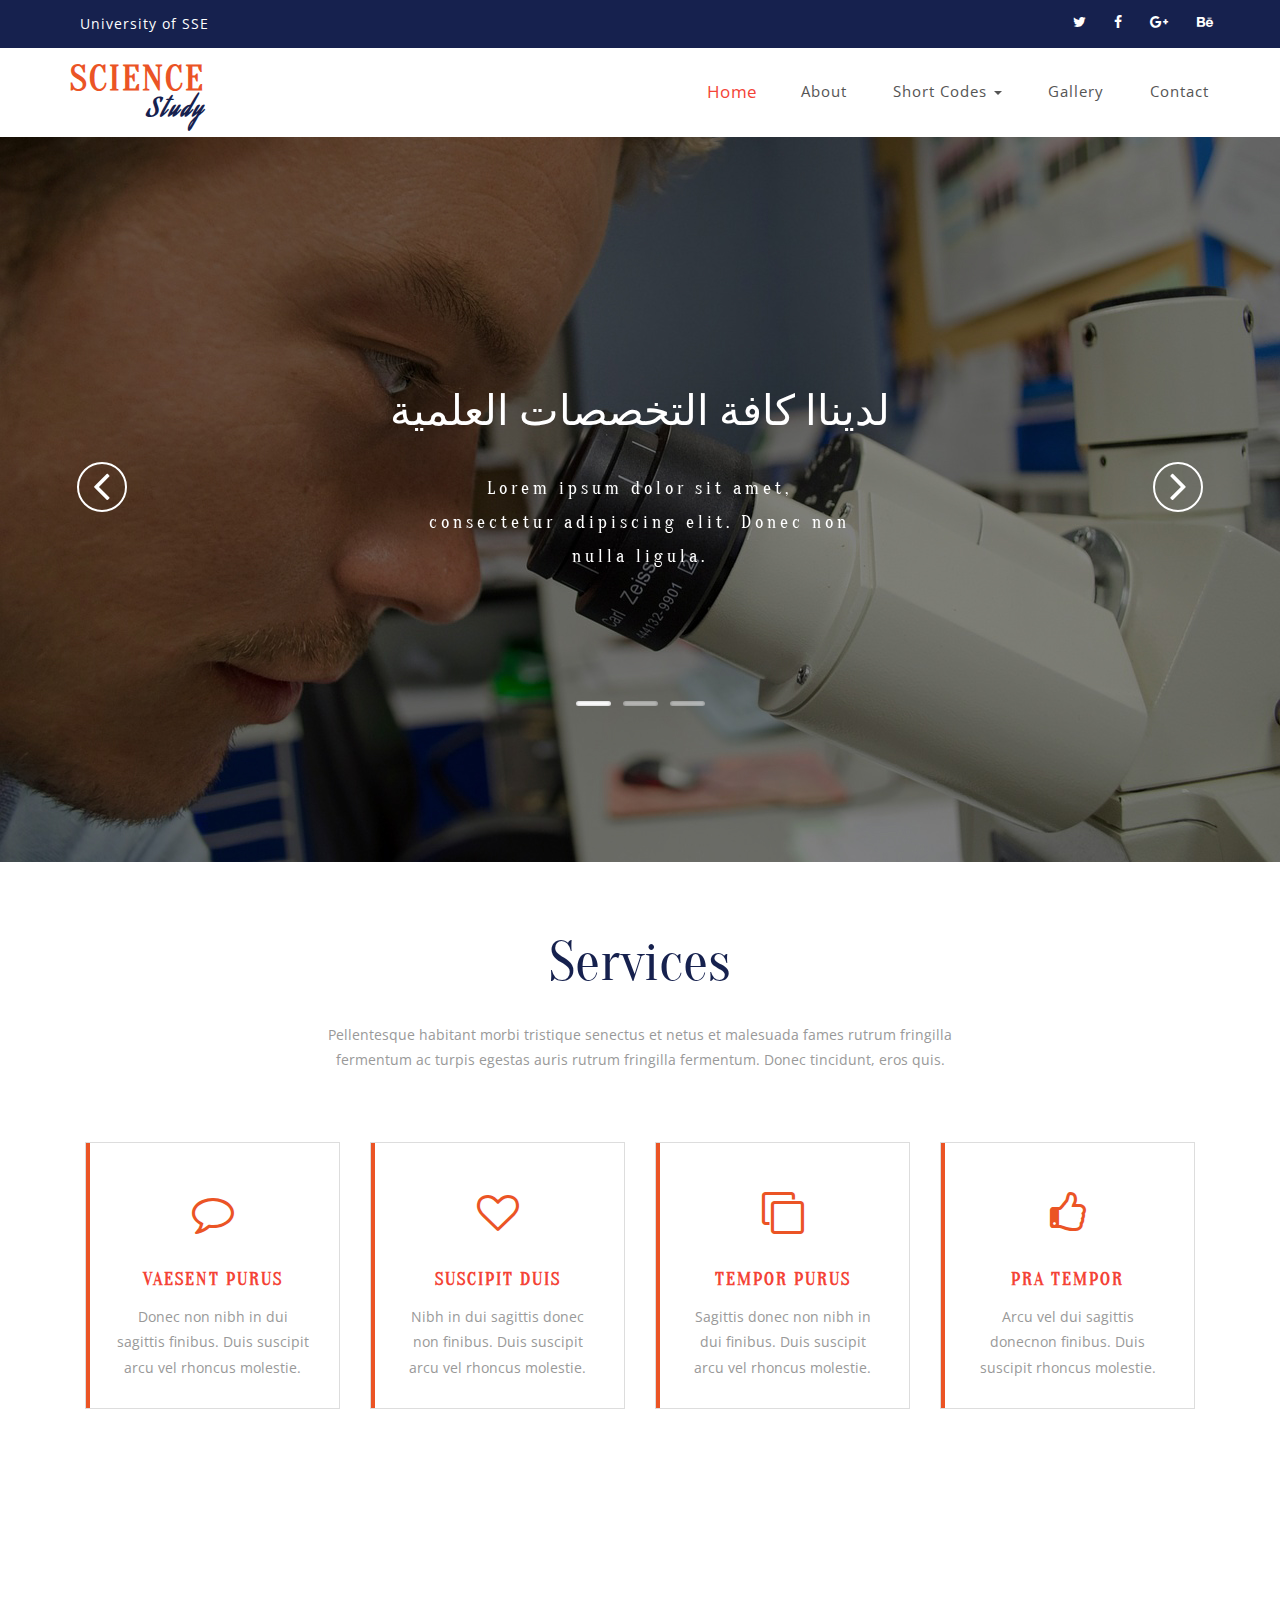
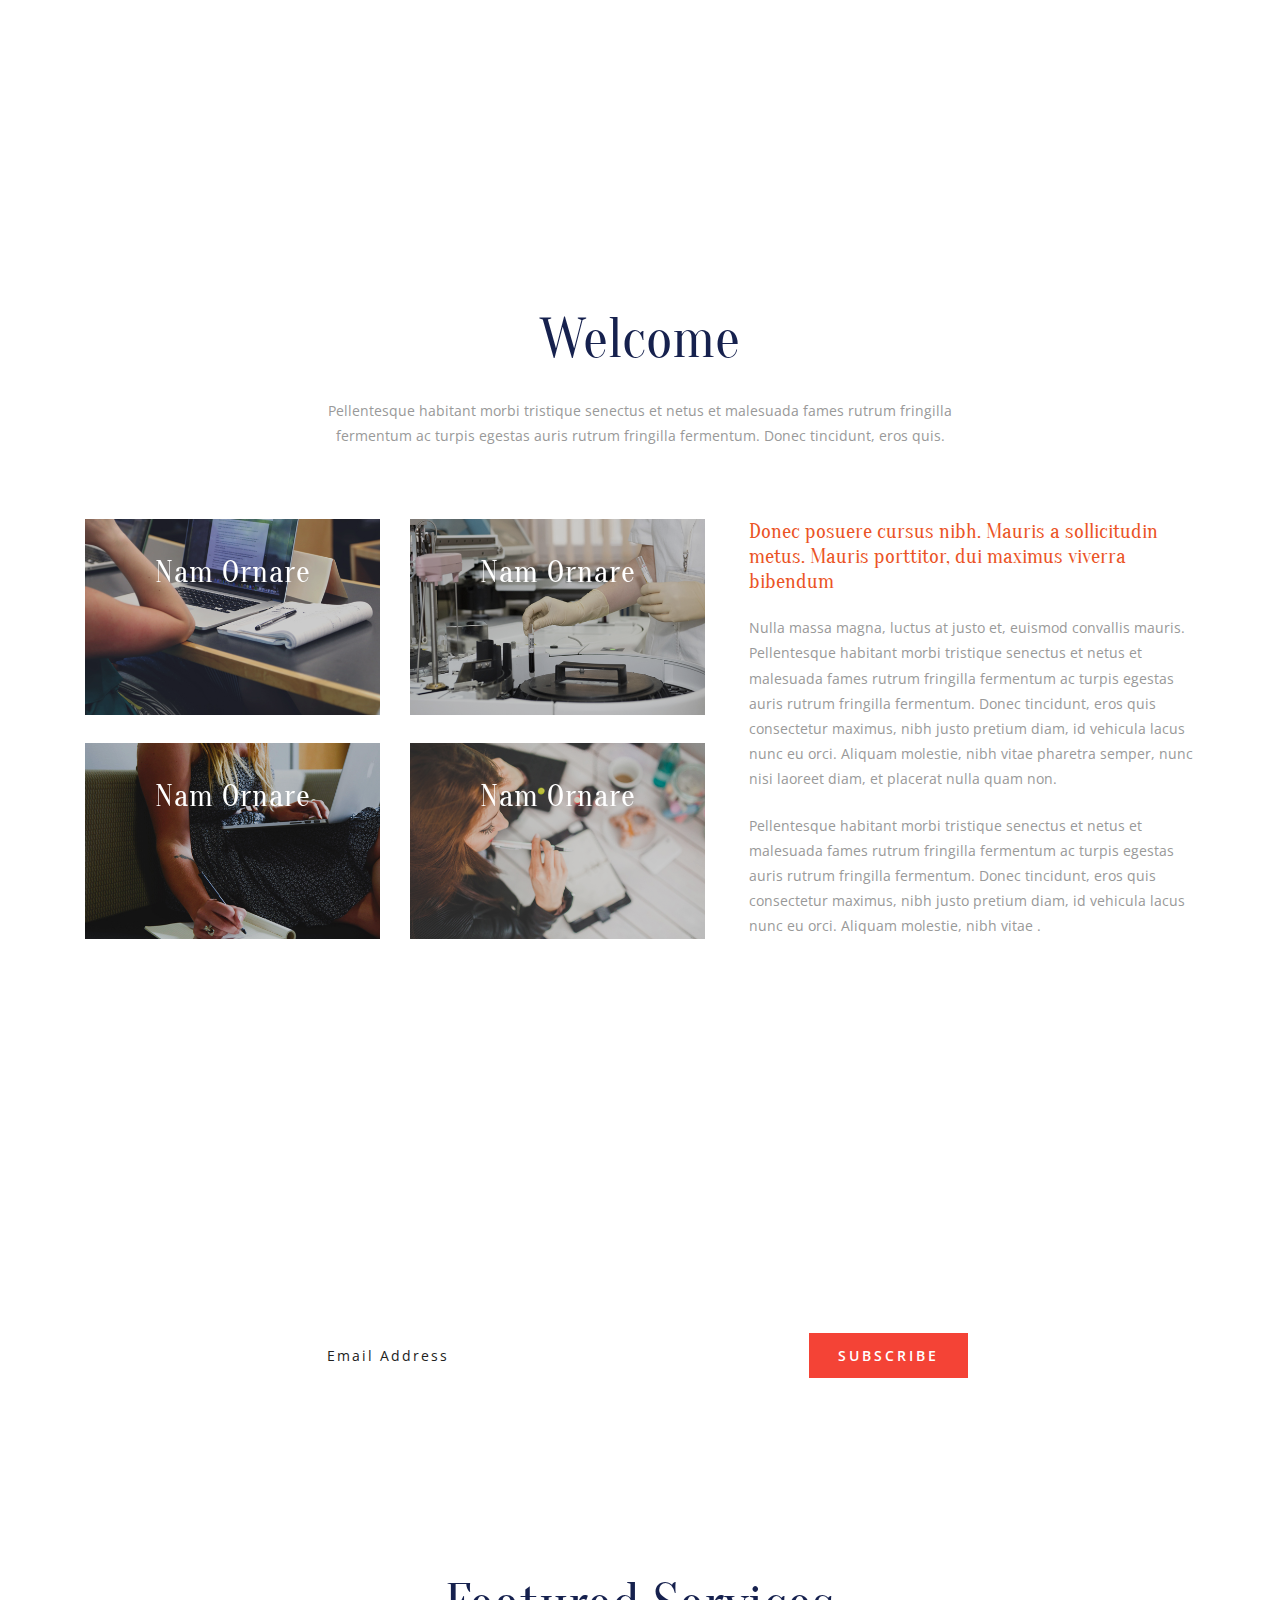
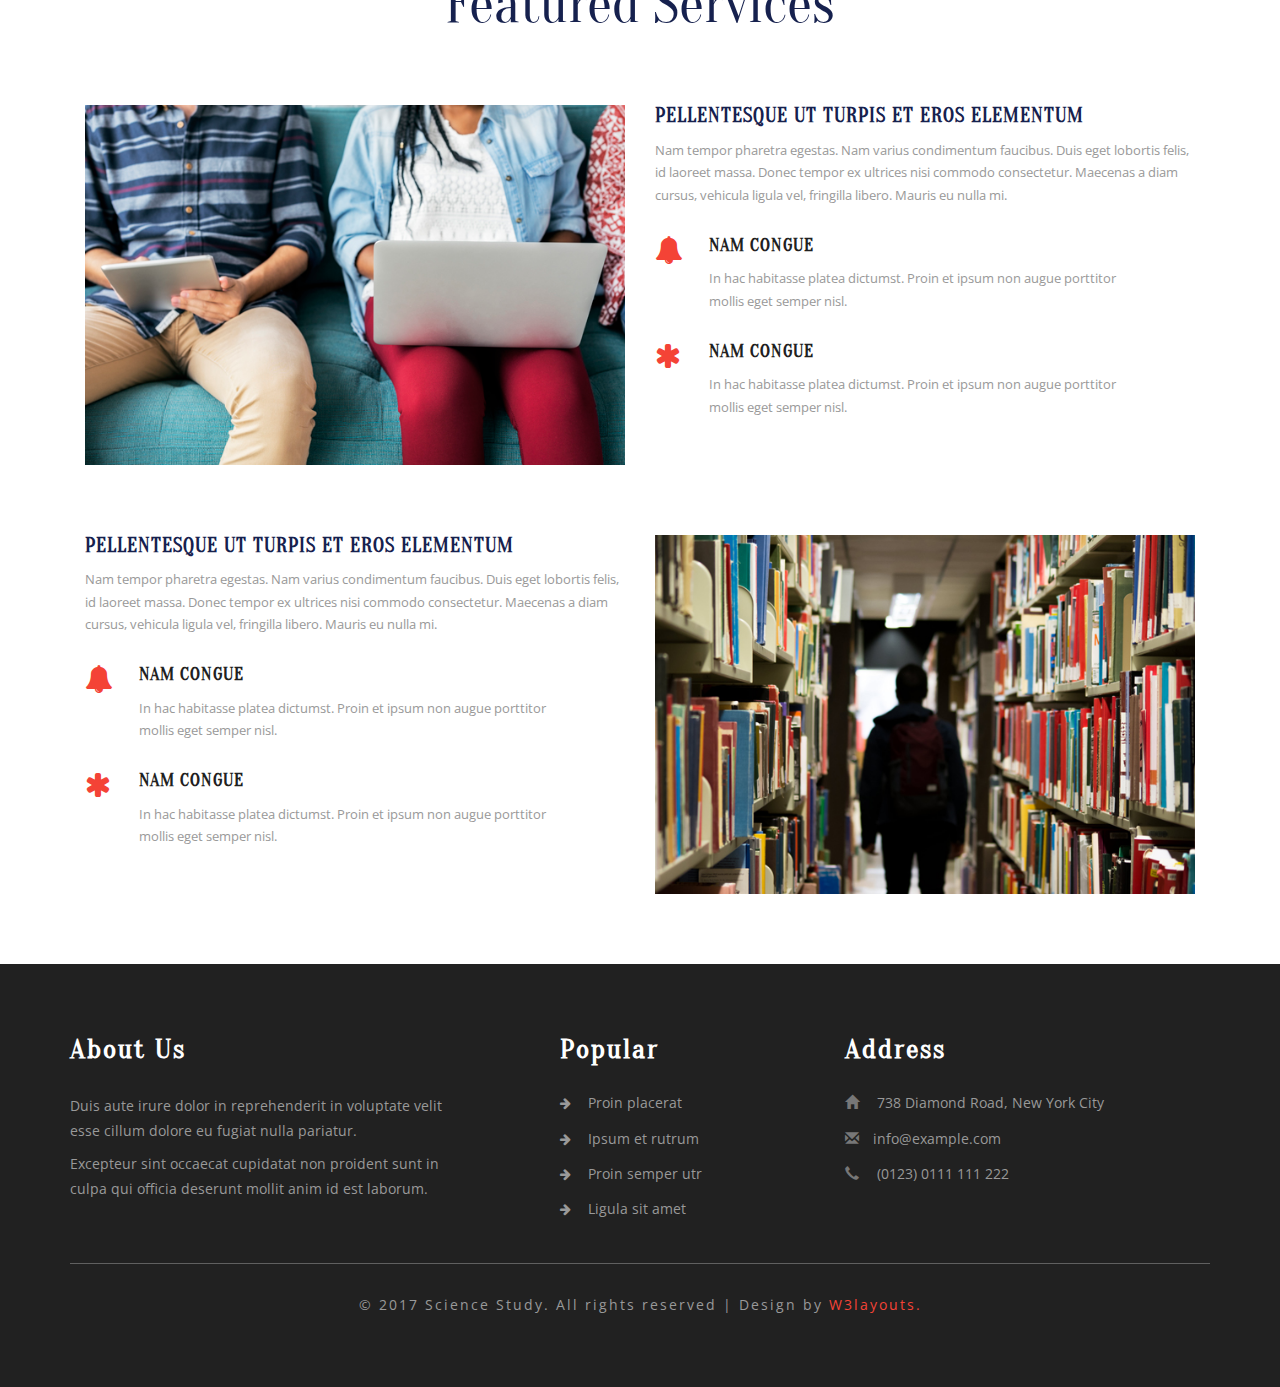
==== commit 59be5bbc: "edited in oct-24" ====
--- a/index.html
+++ b/index.html
@@ -8,7 +8,7 @@
 <!DOCTYPE html>
 <html lang="en">
 <head>
-<title>Science Study an Education Category Bootstrap Responsive Template | Home :: w3layouts</title>
+<title>Science Study an Education Category | Home </title>
 <meta name="viewport" content="width=device-width, initial-scale=1">
 <meta http-equiv="Content-Type" content="text/html; charset=utf-8" />
 <meta name="keywords" content="Science Study Responsive web template, Bootstrap Web Templates, Flat Web Templates, Android Compatible web template, 
@@ -34,7 +34,7 @@
 	<div class="header-w3layoutstop">
 		<div class="container">  
 			<div class="hdr-w3left navbar-left">
-				<p><span class="fa fa-mobile"></span> +040 354 658 252 </p> 
+				<p><span class="fa fa-school"></span> University of SSE </p> 
 			</div>
 			<div class="w3ls-bnr-icons social-w3licon navbar-right">
 				<a href="#" class="social-button twitter"><i class="fa fa-twitter"></i></a>
@@ -87,7 +87,7 @@
 			<div class="flexslider">
 				<ul class="slides">
 					<li>
-						<h2>Nam id lorem ut ex venenatis sagittis </h2>
+						<h2>لديناا كافة التخصصات العلمية</h2>
 						<h5>Lorem ipsum dolor sit amet, consectetur adipiscing elit. Donec non nulla ligula.</h5>
 					</li>
 					<li>
